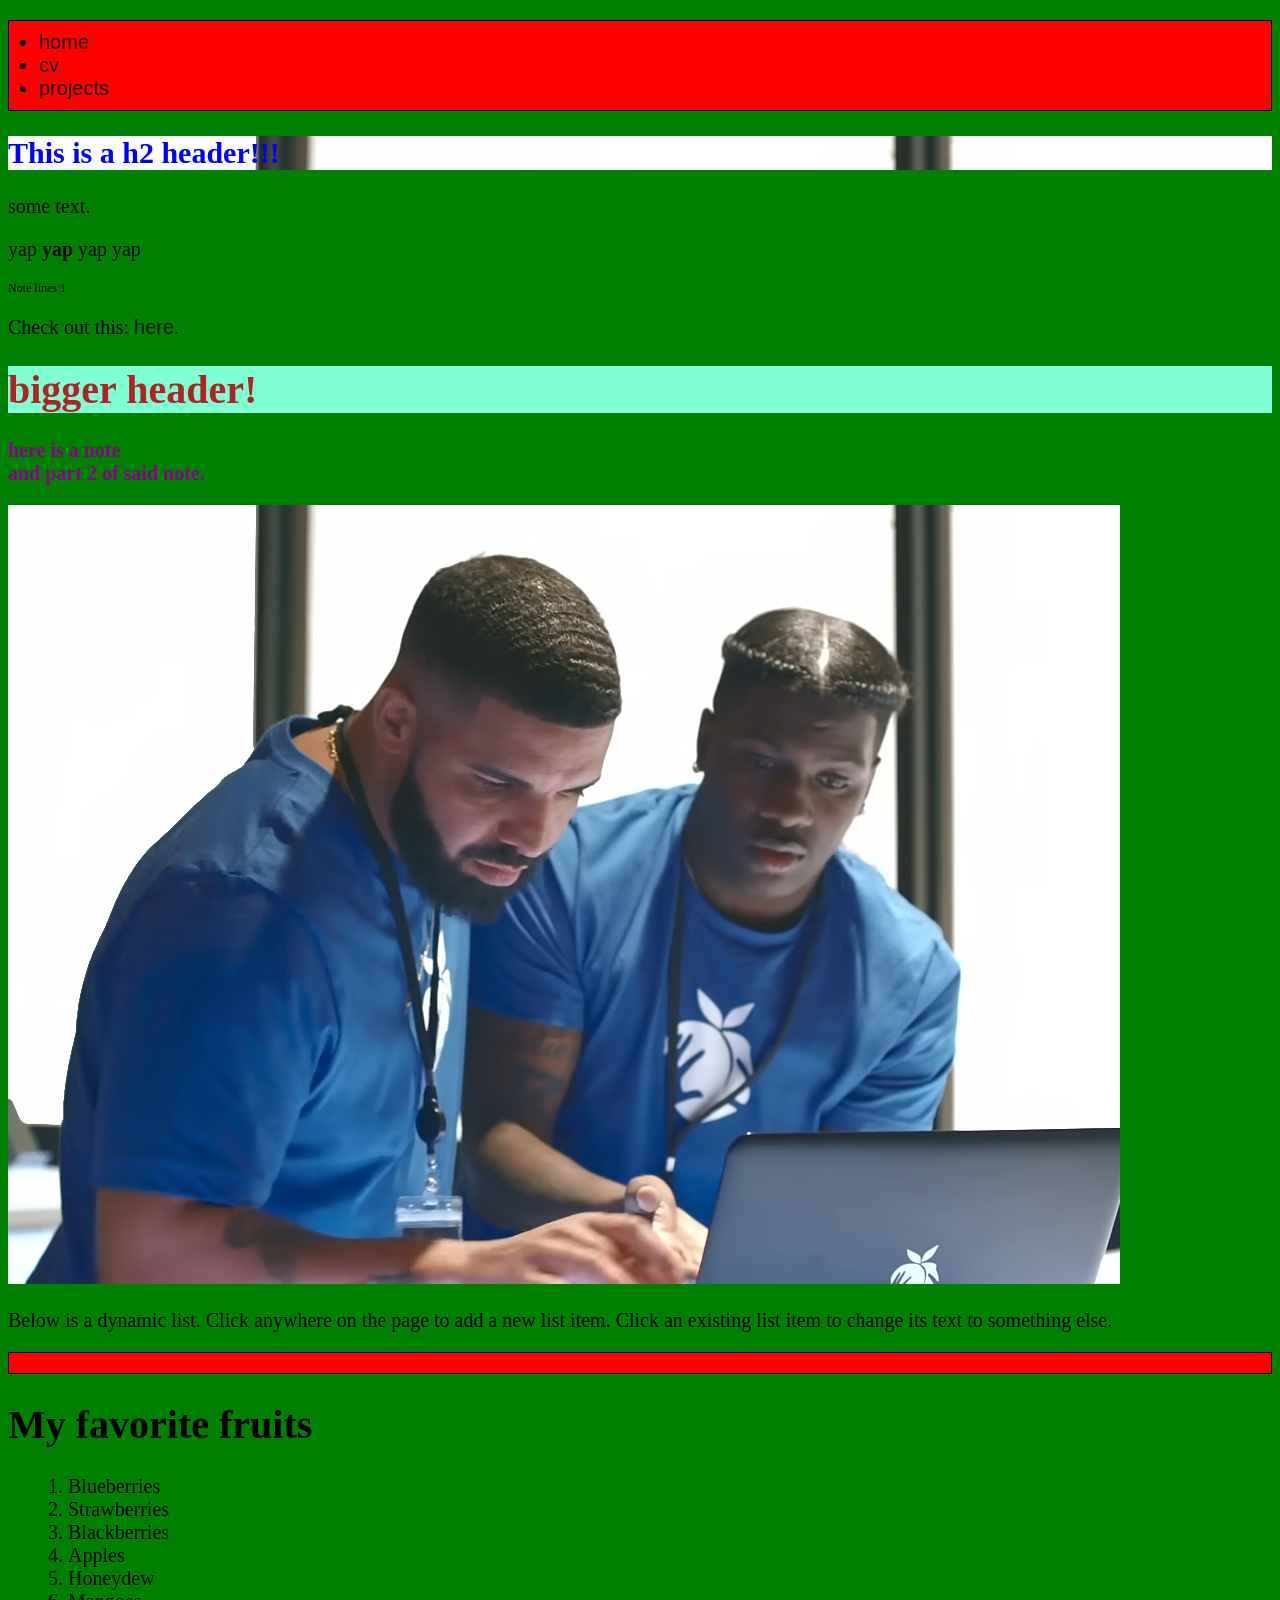
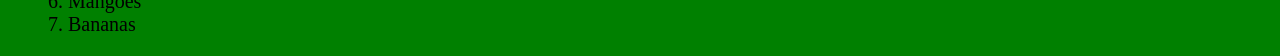
==== index.html @ 70c9c573 "basic testing of styles and adding CV page" ====
<!doctype html>
<html lang="en-US">
  <head>
    <meta charset="utf-8" />
    <meta name="viewport" content="width=device-width">

    <meta name="author" content="Daniel" />
    <meta name="description" content="Example description of my webpage. shows up in google description." />
    
    <link rel="icon" href="https://danielduncanson12.github.io/test_logo.png" />
    <link rel="apple-touch-icon" href="https://danielduncanson12.github.io/test_logo.png" />

    <script src="javafile.js" defer></script>

    <meta property="og:image" content="https://developer.mozilla.org/mdn-social-share.png">
    <meta property="og:description" content="This is an example page to demonstrate usage of metadata on web pages.">
    <meta property="og:title" content="Metadata; The HTML &lt;head&gt;, on MDN">


    <link href="style.css" rel="stylesheet" />

    <link rel="icon" href="https://danielduncanson12.github.io/test_logo.png" />

    <title> Test title </title>
  </head>

<nav style="background-color: aquamarine;">
    <ul>
        <li><a href="index.html">Home</a></li>
        <li><a href="cv.html">CV</a></li>
        <li><a href="projects.html">Projects</a></li>
    </ul>
</nav>

<header style="background-image: url(https://danielduncanson12.github.io/test_logo.png);" >
 
  <h2> This is a h2 header!!! </h1>


</header>




  <body>
    <p>some text. <p>
    yap <strong> yap </strong> yap yap </p>

    <div>
        <p style="font-size: 12px;">Note lines 1</p>
        <p>Check out this: <a href="https://developer.mozilla.org/en-US/docs/Learn_web_development/Core/Styling_basics/Getting_started">here</a>.</p>
    </div>

    <!-- <p>   Sample comment    </p> -->

    <h1 style="color: firebrick; background-color: aquamarine;">bigger header!</h1>
    <p class='note'> here is a note <br> and part 2 of said note.</p>

    <img src="https://danielduncanson12.github.io/test_logo.png" alt="Long description of 2 goats" title="drizzy helps out yachty"> 

    <script src="javafile.js"></script>


    <h1>My favorite fruits</h1>


    <ol>
        <li>Blueberries</li>
        <li>Strawberries</li>
        <li>Blackberries</li>
        <li>Apples</li>
        <li>Honeydew</li>
        <li>Mangoes</li>
        <li>Bananas</li>
    </ol>


  </body>
</html>
---- style.css ----
html {
  background-color: green;
  font-size: 20px;
}

ul {
  background: red;
  padding: 10px;
  border: 1px solid black;
}

li {
  margin-left: 20px;
}

h2 {
  color:blue;
  font-family: fantasy;
}

.note {
  color:darkmagenta;
  font-family: Georgia, 'Times New Roman', Times, serif;
  font-weight: 800;
}

a {
    font-weight: 200;
    font-family: Helvetica;
    text-decoration: none;
    text-transform: lowercase;
    color: #151814;
}

a:hover {
    color: #151814;
    background-color: #DFFFD6;
    text-transform: uppercase;
    font-weight: normal;
}

a:active {
    background-color: #F3FFE1;
}
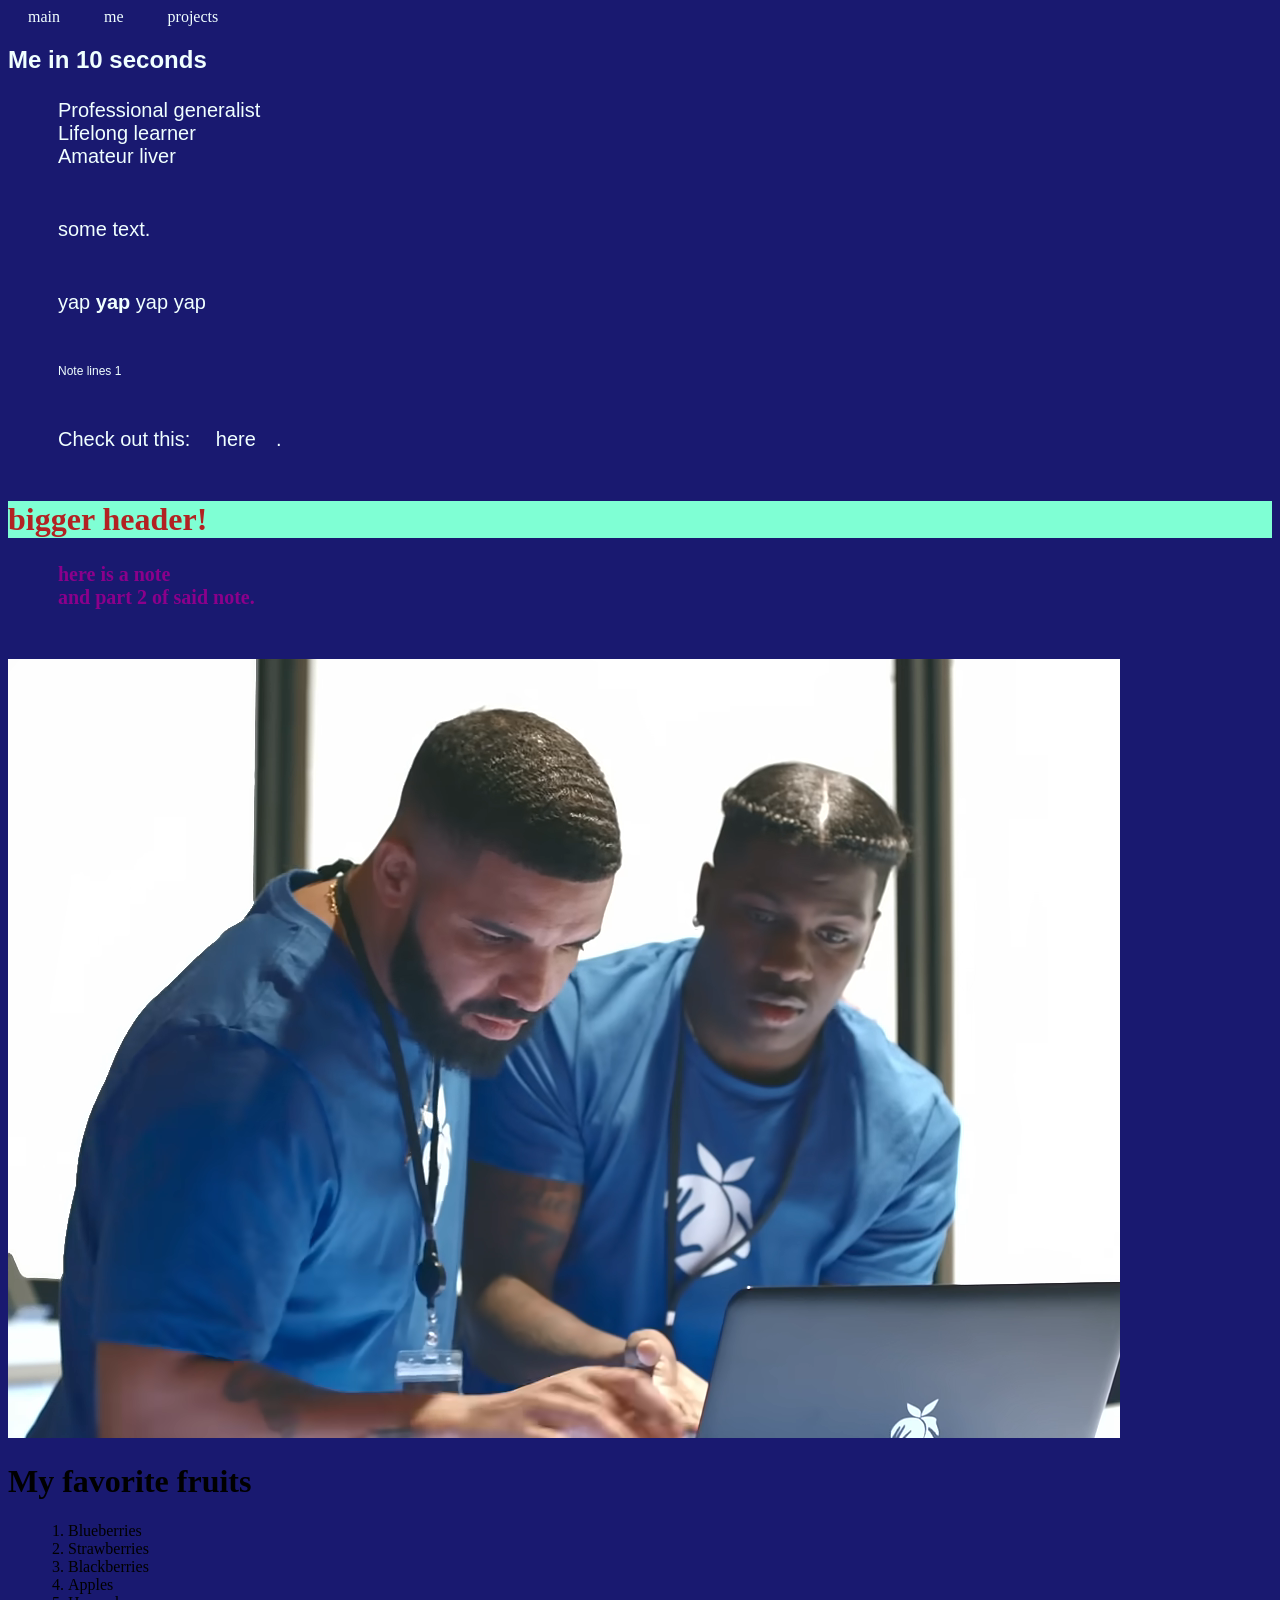
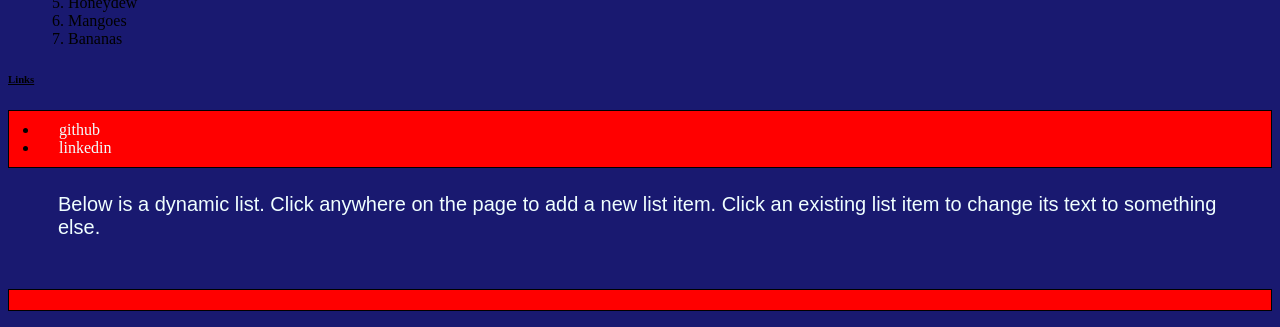
==== commit 2fdbe279: "First attempt at removing tests and stylising." ====
--- a/index.html
+++ b/index.html
@@ -24,18 +24,20 @@
     <title> Test title </title>
   </head>
 
-<nav style="background-color: aquamarine;">
-    <ul>
-        <li><a href="index.html">Home</a></li>
-        <li><a href="cv.html">CV</a></li>
-        <li><a href="projects.html">Projects</a></li>
-    </ul>
+<nav>
+    <a href="index.html">Main</a> 
+    <a href="cv.html">Me</a> 
+    <a href="projects.html">Projects</a>
 </nav>
 
-<header style="background-image: url(https://danielduncanson12.github.io/test_logo.png);" >
+<header>
  
-  <h2> This is a h2 header!!! </h1>
-
+  <h2> <strong> Me in 10 seconds </strong></h2>
+  <p> 
+    Professional generalist <br>
+    Lifelong learner <br>
+    Amateur liver
+  </p>
 
 </header>
 
@@ -58,11 +60,10 @@
 
     <img src="https://danielduncanson12.github.io/test_logo.png" alt="Long description of 2 goats" title="drizzy helps out yachty"> 
 
-    <script src="javafile.js"></script>
+    <!-- <script src="javafile.js"></script> -->
 
 
     <h1>My favorite fruits</h1>
-
 
     <ol>
         <li>Blueberries</li>
@@ -76,4 +77,15 @@
 
 
   </body>
+
+<footer> 
+  <h6> <u> Links </u> </h6>
+  <ul> 
+    <li><a href = "https://github.com/danielduncanson12"> GitHub </a></li>
+    <li> <a href="https://www.linkedin.com/in/daniel-duncanson/"> LinkedIn </a></li>
+  </ul>
+</footer>
+
+
+
 </html>
--- a/style.css
+++ b/style.css
@@ -1,6 +1,12 @@
 html {
-  background-color: green;
+  background-color:midnightblue;
+}
+
+p { 
+  color:azure;
   font-size: 20px;
+  font-family: Verdana, Geneva, Tahoma, sans-serif;
+  margin: 25px 50px 50px
 }
 
 ul {
@@ -14,8 +20,8 @@
 }
 
 h2 {
-  color:blue;
-  font-family: fantasy;
+  color: azure;
+  font-family: Verdana, Geneva, Tahoma, sans-serif;
 }
 
 .note {
@@ -25,18 +31,16 @@
 }
 
 a {
-    font-weight: 200;
-    font-family: Helvetica;
     text-decoration: none;
     text-transform: lowercase;
-    color: #151814;
+    color: azure;
+    margin: 20px 20px 20px
 }
 
 a:hover {
-    color: #151814;
-    background-color: #DFFFD6;
-    text-transform: uppercase;
-    font-weight: normal;
+    color: midnightblue;
+    background-color: azure;
+    text-transform: lowercase;
 }
 
 a:active {
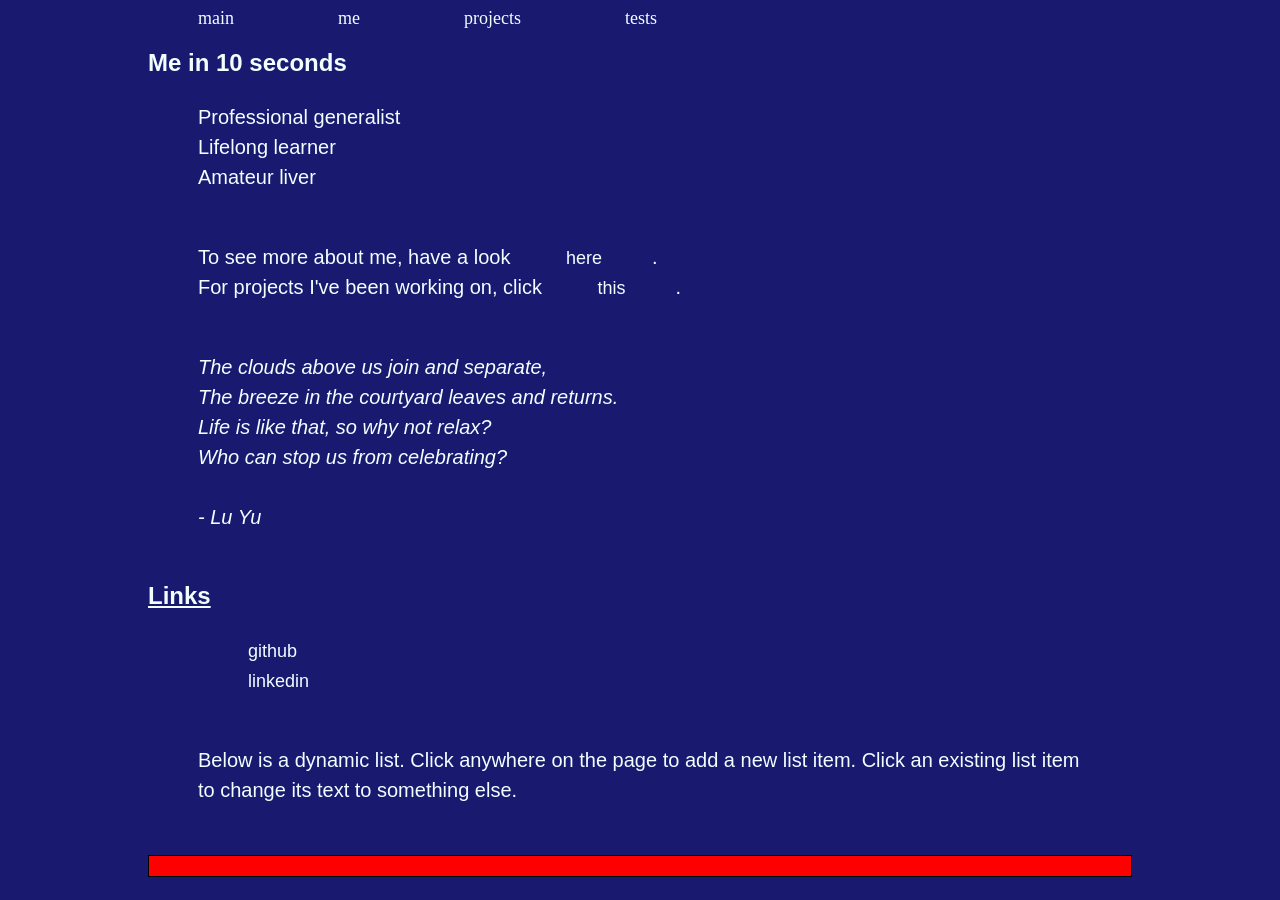
==== commit bbaab23f: ""big clean up"" ====
--- a/index.html
+++ b/index.html
@@ -24,68 +24,52 @@
     <title> Test title </title>
   </head>
 
-<nav>
+
+<header>
+  <nav>
     <a href="index.html">Main</a> 
     <a href="cv.html">Me</a> 
     <a href="projects.html">Projects</a>
-</nav>
+    <a href="tests.html">Tests</a>
+  </nav>
+</header>
 
-<header>
- 
+
+<body>
+
   <h2> <strong> Me in 10 seconds </strong></h2>
+
   <p> 
     Professional generalist <br>
     Lifelong learner <br>
     Amateur liver
   </p>
 
-</header>
+  <p> 
+    To see more about me, have a look <a href="me.html">here</a>. <br>
+    For projects I've been working on, click <a href="projects.html">this</a>.
+  </p>
 
+  <!-- Quote of the day? -->
 
-
-
-  <body>
-    <p>some text. <p>
-    yap <strong> yap </strong> yap yap </p>
-
-    <div>
-        <p style="font-size: 12px;">Note lines 1</p>
-        <p>Check out this: <a href="https://developer.mozilla.org/en-US/docs/Learn_web_development/Core/Styling_basics/Getting_started">here</a>.</p>
-    </div>
-
-    <!-- <p>   Sample comment    </p> -->
-
-    <h1 style="color: firebrick; background-color: aquamarine;">bigger header!</h1>
-    <p class='note'> here is a note <br> and part 2 of said note.</p>
-
-    <img src="https://danielduncanson12.github.io/test_logo.png" alt="Long description of 2 goats" title="drizzy helps out yachty"> 
-
-    <!-- <script src="javafile.js"></script> -->
-
-
-    <h1>My favorite fruits</h1>
-
-    <ol>
-        <li>Blueberries</li>
-        <li>Strawberries</li>
-        <li>Blackberries</li>
-        <li>Apples</li>
-        <li>Honeydew</li>
-        <li>Mangoes</li>
-        <li>Bananas</li>
-    </ol>
-
+  <p> <em> 
+    The clouds above us join and separate, <br>
+    The breeze in the courtyard leaves and returns. <br>
+    Life is like that, so why not relax? <br>
+    Who can stop us from celebrating? <br>
+    <br>
+                                        - Lu Yu
+  </em></p>
 
   </body>
 
+
 <footer> 
-  <h6> <u> Links </u> </h6>
-  <ul> 
-    <li><a href = "https://github.com/danielduncanson12"> GitHub </a></li>
-    <li> <a href="https://www.linkedin.com/in/daniel-duncanson/"> LinkedIn </a></li>
-  </ul>
+  <h2> <u> Links </u> </h2>
+  <p> 
+    <a href = "https://github.com/danielduncanson12"> GitHub </a><br>
+    <a href="https://www.linkedin.com/in/daniel-duncanson/"> LinkedIn </a>
+  </p>
 </footer>
 
-
-
 </html>
--- a/style.css
+++ b/style.css
@@ -1,12 +1,21 @@
 html {
   background-color:midnightblue;
+  max-width: 1000px;
+  margin: 0 auto;
+}
+
+.page-container {
+    max-width: 750px;   /* Controls the maximum width (roughly the middle half on desktop) */
+    width: 90%;         /* Ensures it shrinks gracefully on smaller mobile screens */
+    margin: 0 auto;     /* Automatically splits the remaining space equally on the left and right */
 }
 
 p { 
   color:azure;
   font-size: 20px;
   font-family: Verdana, Geneva, Tahoma, sans-serif;
-  margin: 25px 50px 50px
+  margin: 25px 50px 50px;
+  line-height: 1.5;
 }
 
 ul {
@@ -34,7 +43,8 @@
     text-decoration: none;
     text-transform: lowercase;
     color: azure;
-    margin: 20px 20px 20px
+    margin: 50px 50px 50px;
+    font-size: large;
 }
 
 a:hover {
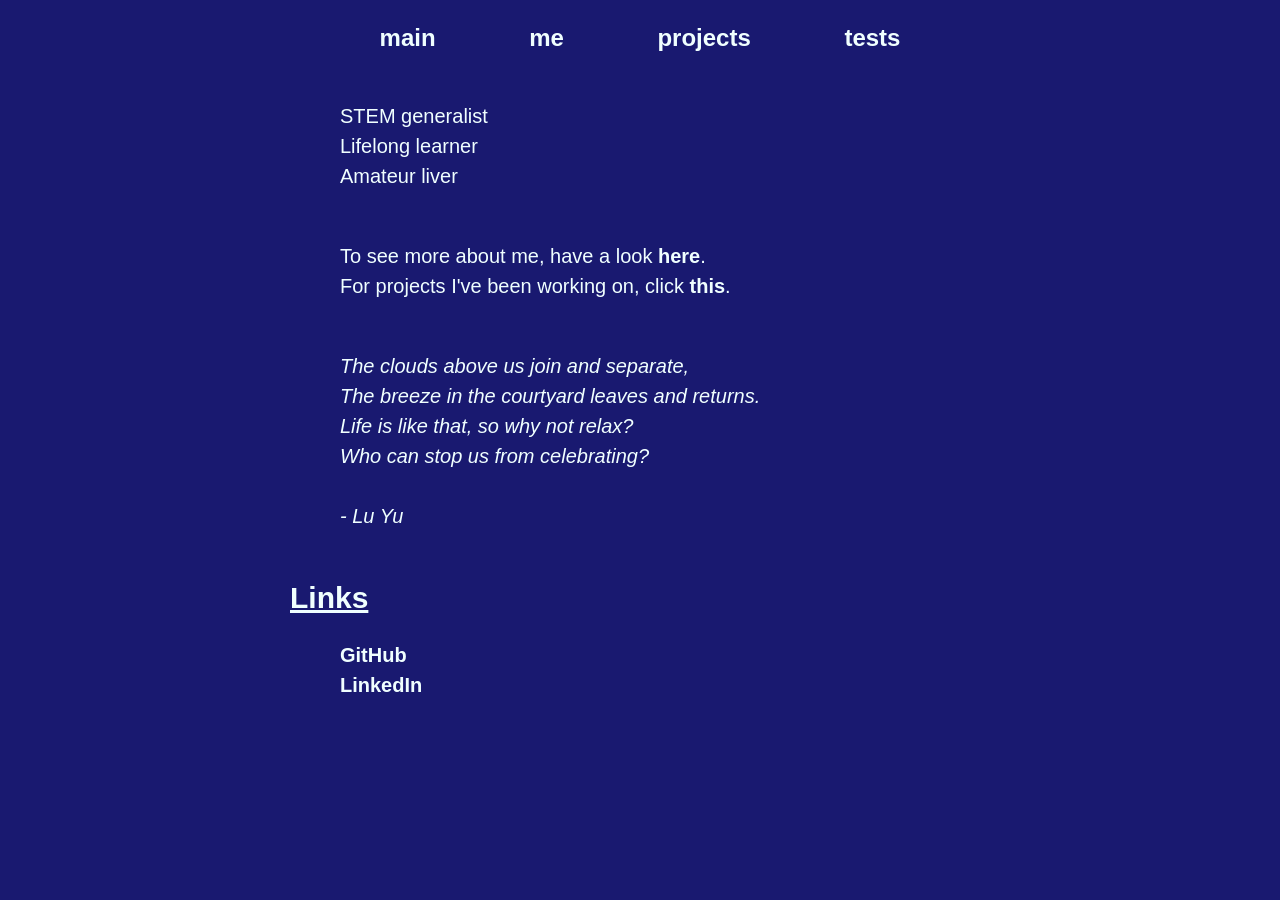
==== commit 5b4b5668: "1st iteration improving styling." ====
--- a/index.html
+++ b/index.html
@@ -9,8 +9,6 @@
     
     <link rel="icon" href="https://danielduncanson12.github.io/test_logo.png" />
     <link rel="apple-touch-icon" href="https://danielduncanson12.github.io/test_logo.png" />
-
-    <script src="javafile.js" defer></script>
 
     <meta property="og:image" content="https://developer.mozilla.org/mdn-social-share.png">
     <meta property="og:description" content="This is an example page to demonstrate usage of metadata on web pages.">
@@ -25,22 +23,23 @@
   </head>
 
 
-<header>
-  <nav>
-    <a href="index.html">Main</a> 
-    <a href="cv.html">Me</a> 
-    <a href="projects.html">Projects</a>
-    <a href="tests.html">Tests</a>
-  </nav>
-</header>
+
+<body class="page_style">
+
+  <header>
+    <nav class="nav_style">
+      <a href="index.html">Main</a> 
+      <a href="cv.html">Me</a> 
+      <a href="projects.html">Projects</a>
+      <a href="tests.html">Tests</a>
+    </nav>
+  </header>
 
 
-<body>
-
-  <h2> <strong> Me in 10 seconds </strong></h2>
+  <!-- <h2> <strong> Me in 10 seconds. </strong></h2>   -->
 
   <p> 
-    Professional generalist <br>
+    STEM generalist <br>
     Lifelong learner <br>
     Amateur liver
   </p>
@@ -61,15 +60,16 @@
                                         - Lu Yu
   </em></p>
 
+
+    <footer> 
+      <h2> <u> Links </u> </h2>
+      <p> 
+        <a href = "https://github.com/danielduncanson12"> GitHub </a><br>
+        <a href="https://www.linkedin.com/in/daniel-duncanson/"> LinkedIn </a>
+      </p>
+    </footer>
+
+
   </body>
 
-
-<footer> 
-  <h2> <u> Links </u> </h2>
-  <p> 
-    <a href = "https://github.com/danielduncanson12"> GitHub </a><br>
-    <a href="https://www.linkedin.com/in/daniel-duncanson/"> LinkedIn </a>
-  </p>
-</footer>
-
 </html>
--- a/style.css
+++ b/style.css
@@ -1,18 +1,16 @@
-html {
+html, body {
   background-color:midnightblue;
-  max-width: 1000px;
-  margin: 0 auto;
+  font-size: 20px;
 }
 
-.page-container {
-    max-width: 750px;   /* Controls the maximum width (roughly the middle half on desktop) */
-    width: 90%;         /* Ensures it shrinks gracefully on smaller mobile screens */
-    margin: 0 auto;     /* Automatically splits the remaining space equally on the left and right */
+.page_style {
+  max-width: 700px;
+  width: 90%;
+  margin: 0 auto;
 }
 
 p { 
   color:azure;
-  font-size: 20px;
   font-family: Verdana, Geneva, Tahoma, sans-serif;
   margin: 25px 50px 50px;
   line-height: 1.5;
@@ -39,20 +37,41 @@
   font-weight: 800;
 }
 
-a {
+.nav_style {
+    display: flex;
+    justify-content: space-evenly; 
+    align-items: center;
+    padding: 1rem 0;
+}
+
+.nav_style a{
     text-decoration: none;
     text-transform: lowercase;
     color: azure;
-    margin: 50px 50px 50px;
-    font-size: large;
+    font-family: Verdana, Geneva, Tahoma, sans-serif;
+    font-weight:bold;
+    font-size: 1.2rem;
+    transition: color 0.2s ease;
+    padding: 0.2rem
 }
 
-a:hover {
+
+.nav_style a:hover {
     color: midnightblue;
     background-color: azure;
     text-transform: lowercase;
+    border-radius: 10px 10px;
 }
 
-a:active {
-    background-color: #F3FFE1;
-}+a {
+  text-decoration: none;
+  font-weight: bold;
+  transition: color 0.1s ease;
+  color: azure;
+}
+a:hover { 
+  color:midnightblue;
+  background-color: azure;
+  border-radius: 5px;
+
+}
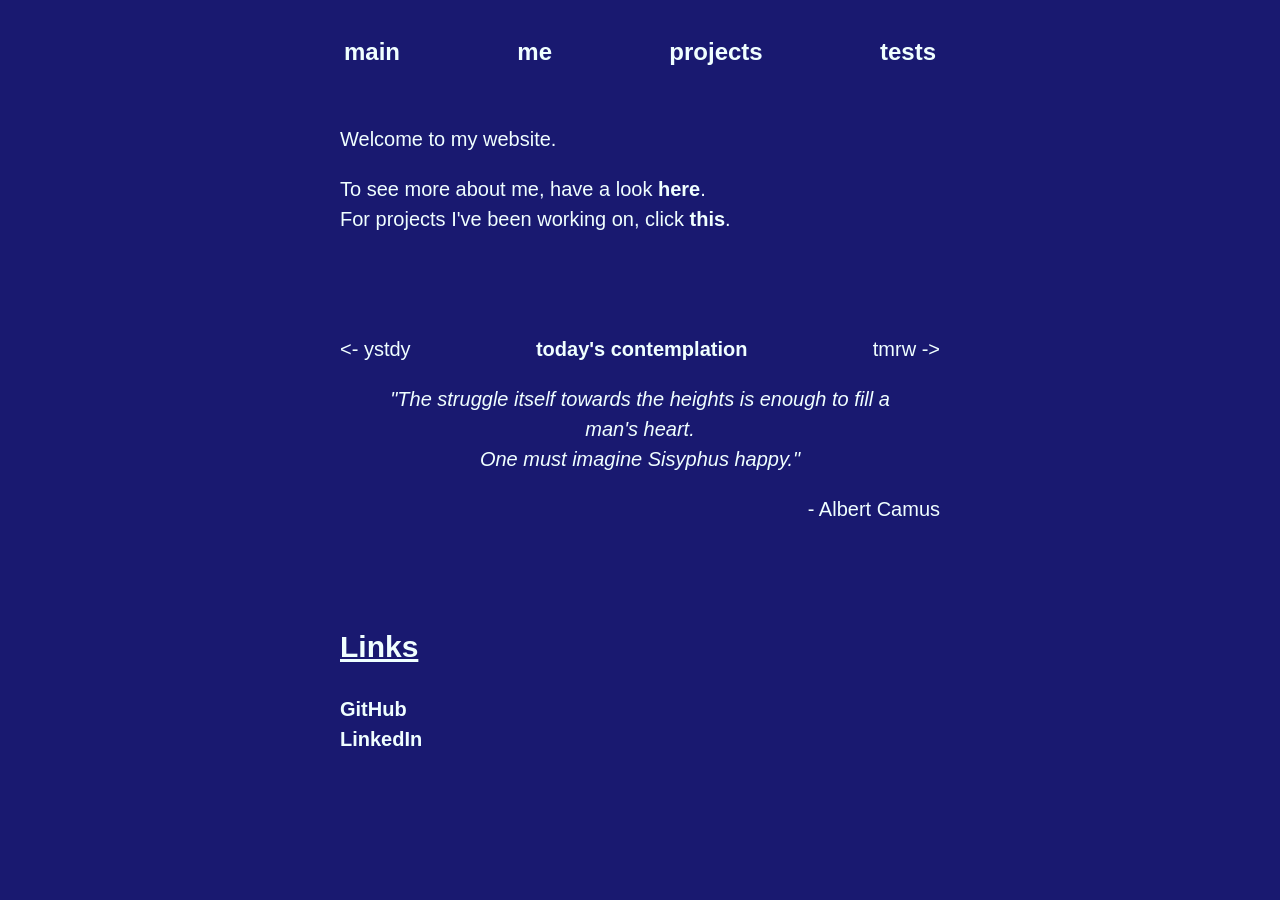
==== commit 72211d39: "1st draft working quote of the day. also cleaned up garbage." ====
--- a/index.html
+++ b/index.html
@@ -3,9 +3,8 @@
   <head>
     <meta charset="utf-8" />
     <meta name="viewport" content="width=device-width">
-
     <meta name="author" content="Daniel" />
-    <meta name="description" content="Example description of my webpage. shows up in google description." />
+    <meta name="description" content="This is my website." />
     
     <link rel="icon" href="https://danielduncanson12.github.io/test_logo.png" />
     <link rel="apple-touch-icon" href="https://danielduncanson12.github.io/test_logo.png" />
@@ -14,6 +13,7 @@
     <meta property="og:description" content="This is an example page to demonstrate usage of metadata on web pages.">
     <meta property="og:title" content="Metadata; The HTML &lt;head&gt;, on MDN">
 
+    <script defer src="quote_script.js"></script>
 
     <link href="style.css" rel="stylesheet" />
 
@@ -39,9 +39,7 @@
   <!-- <h2> <strong> Me in 10 seconds. </strong></h2>   -->
 
   <p> 
-    STEM generalist <br>
-    Lifelong learner <br>
-    Amateur liver
+    Welcome to my website.
   </p>
 
   <p> 
@@ -51,14 +49,15 @@
 
   <!-- Quote of the day? -->
 
-  <p> <em> 
-    The clouds above us join and separate, <br>
-    The breeze in the courtyard leaves and returns. <br>
-    Life is like that, so why not relax? <br>
-    Who can stop us from celebrating? <br>
-    <br>
-                                        - Lu Yu
-  </em></p>
+
+  <ul class="quotenav"> 
+    <li id="yesterday"> <a> <- ystdy </a> </li>
+    <li id="quoteheader"> </li>
+    <li id="tomorrow"> <a> tmrw -> </a> </li> 
+  </ul>
+  <blockquote id="quotetext"> Quote incoming! </blockquote>
+  <p id="quoteauthor"> Author </p>
+
 
 
     <footer> 
@@ -69,7 +68,5 @@
       </p>
     </footer>
 
-
   </body>
-
 </html>
--- a/style.css
+++ b/style.css
@@ -1,65 +1,40 @@
 html, body {
   background-color:midnightblue;
   font-size: 20px;
+  color: azure;
+  font-family: Verdana, Geneva, Tahoma, sans-serif;
+  line-height: 1.5;
+  margin: 0;
+  padding: 0;
 }
 
 .page_style {
-  max-width: 700px;
+  max-width: 600px;
   width: 90%;
   margin: 0 auto;
 }
 
-p { 
-  color:azure;
-  font-family: Verdana, Geneva, Tahoma, sans-serif;
-  margin: 25px 50px 50px;
-  line-height: 1.5;
-}
 
-ul {
-  background: red;
-  padding: 10px;
-  border: 1px solid black;
-}
-
-li {
-  margin-left: 20px;
-}
-
-h2 {
-  color: azure;
-  font-family: Verdana, Geneva, Tahoma, sans-serif;
-}
-
-.note {
-  color:darkmagenta;
-  font-family: Georgia, 'Times New Roman', Times, serif;
-  font-weight: 800;
-}
 
 .nav_style {
     display: flex;
-    justify-content: space-evenly; 
+    justify-content: space-between; 
     align-items: center;
-    padding: 1rem 0;
+    padding: 1.5rem 0;
 }
 
 .nav_style a{
     text-decoration: none;
     text-transform: lowercase;
-    color: azure;
-    font-family: Verdana, Geneva, Tahoma, sans-serif;
     font-weight:bold;
     font-size: 1.2rem;
-    transition: color 0.2s ease;
-    padding: 0.2rem
+    transition: color 1s ease;
+    padding: 0.2rem;
 }
-
 
 .nav_style a:hover {
     color: midnightblue;
     background-color: azure;
-    text-transform: lowercase;
     border-radius: 10px 10px;
 }
 
@@ -69,9 +44,46 @@
   transition: color 0.1s ease;
   color: azure;
 }
+
 a:hover { 
   color:midnightblue;
   background-color: azure;
   border-radius: 5px;
+}
+
+.quotenav{
+  margin-top: 5rem;
+  text-align: center;
+  display: flex;
+  list-style: none;
+  justify-content: space-between;
+  padding: 0;
+}
+
+#quoteheader{
+  font-weight: bold;
 
 }
+
+.quotenav a{
+  cursor: pointer;
+  font-weight: normal;
+}
+
+#quotetext{
+  font-style: italic;
+  text-align: center;
+  white-space: pre-line;
+}
+
+#quoteauthor{
+  text-align: right;
+  margin-bottom: 5rem;
+}
+
+
+.note {
+  color:darkmagenta;
+  font-family: Georgia, 'Times New Roman', Times, serif;
+  font-weight: 800;
+}
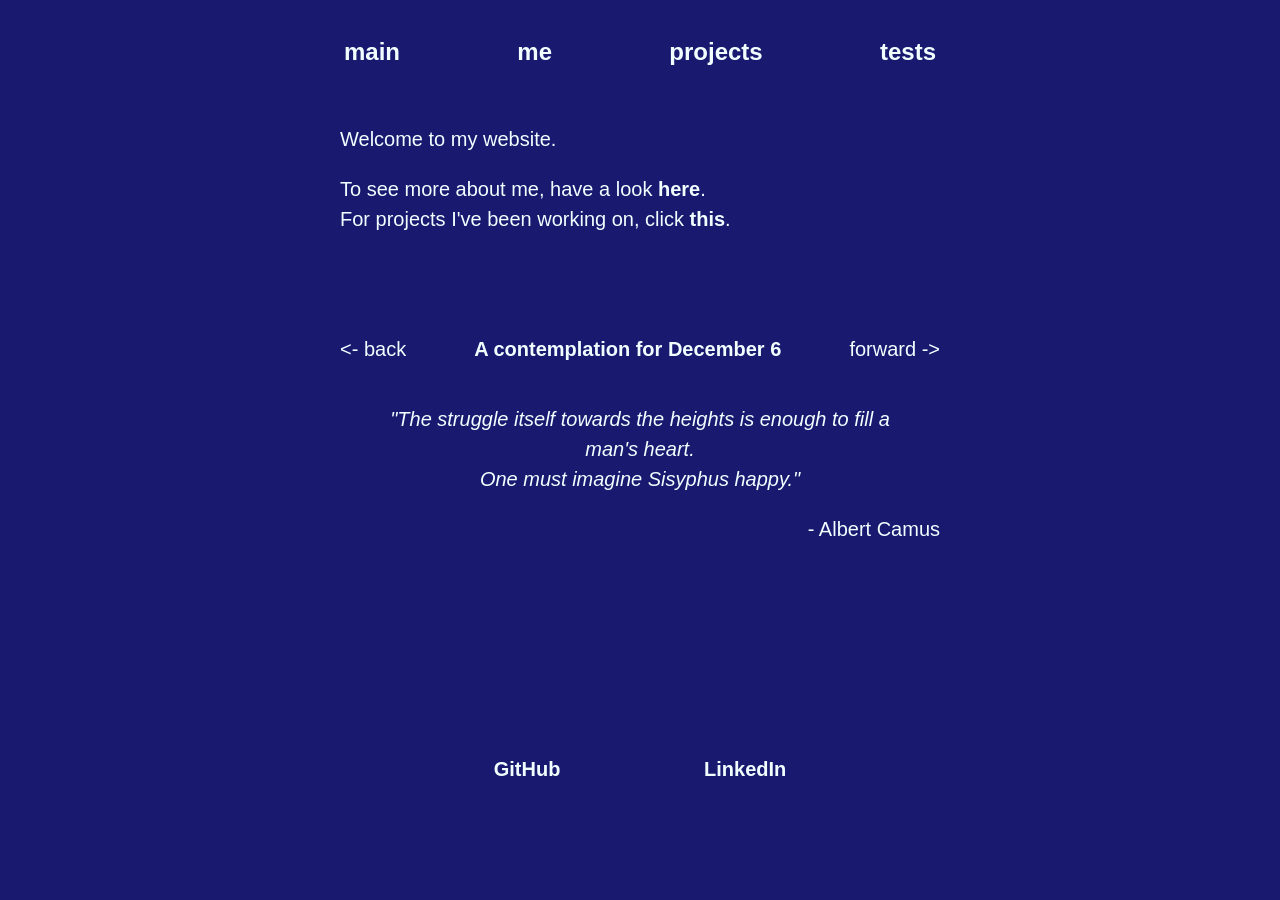
==== commit f900c1ed: "Quote bugs fixed. Skeletons of other pages added." ====
--- a/index.html
+++ b/index.html
@@ -13,7 +13,7 @@
     <meta property="og:description" content="This is an example page to demonstrate usage of metadata on web pages.">
     <meta property="og:title" content="Metadata; The HTML &lt;head&gt;, on MDN">
 
-    <script defer src="quote_script.js"></script>
+    <script defer src="quotes/quote_script.js"></script>
 
     <link href="style.css" rel="stylesheet" />
 
@@ -29,7 +29,7 @@
   <header>
     <nav class="nav_style">
       <a href="index.html">Main</a> 
-      <a href="cv.html">Me</a> 
+      <a href="me.html">Me</a> 
       <a href="projects.html">Projects</a>
       <a href="tests.html">Tests</a>
     </nav>
@@ -47,13 +47,14 @@
     For projects I've been working on, click <a href="projects.html">this</a>.
   </p>
 
-  <!-- Quote of the day? -->
 
 
+  <!-- Quote of the day -->
+
   <ul class="quotenav"> 
-    <li id="yesterday"> <a> <- ystdy </a> </li>
+    <li id="yesterday"> <a> <- back </a> </li>
     <li id="quoteheader"> </li>
-    <li id="tomorrow"> <a> tmrw -> </a> </li> 
+    <li id="tomorrow"> <a> forward -> </a> </li> 
   </ul>
   <blockquote id="quotetext"> Quote incoming! </blockquote>
   <p id="quoteauthor"> Author </p>
@@ -61,12 +62,10 @@
 
 
     <footer> 
-      <h2> <u> Links </u> </h2>
-      <p> 
-        <a href = "https://github.com/danielduncanson12"> GitHub </a><br>
-        <a href="https://www.linkedin.com/in/daniel-duncanson/"> LinkedIn </a>
-      </p>
+      <ul> 
+        <li> <a href = "https://github.com/danielduncanson12"> GitHub </a> </li>
+        <li> <a href="https://www.linkedin.com/in/daniel-duncanson/"> LinkedIn </a> </li>
+      </ul>
     </footer>
-
   </body>
 </html>
--- a/style.css
+++ b/style.css
@@ -53,6 +53,7 @@
 
 .quotenav{
   margin-top: 5rem;
+  margin-bottom: 2rem;
   text-align: center;
   display: flex;
   list-style: none;
@@ -87,3 +88,12 @@
   font-family: Georgia, 'Times New Roman', Times, serif;
   font-weight: 800;
 }
+
+footer ul{
+  margin-top: 10rem;
+  text-align: center;
+  display: flex;
+  list-style: none;
+  justify-content:space-evenly;
+  padding: 0.5rem;
+}
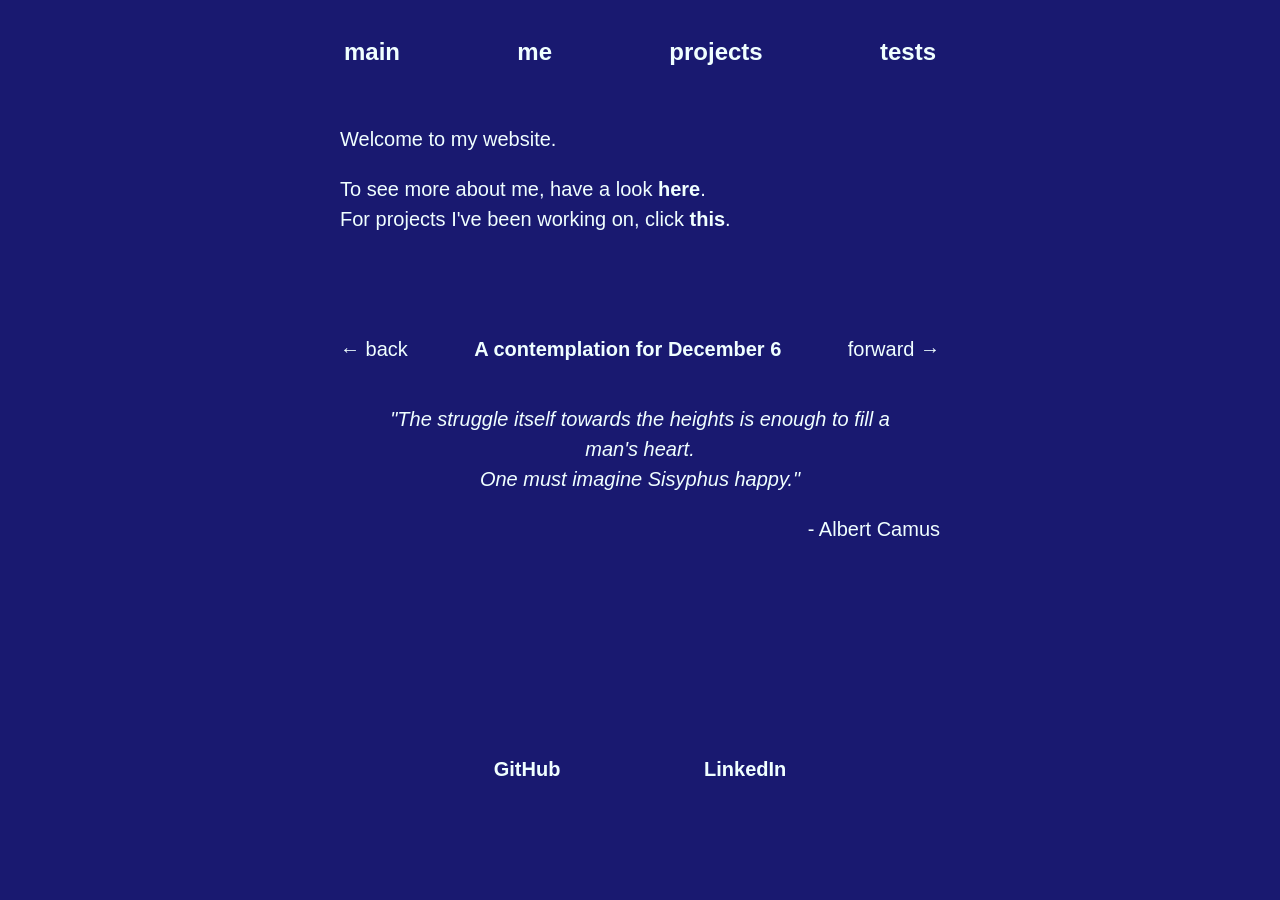
==== commit c4c6a6e9: "Quotes bug fix" ====
--- a/index.html
+++ b/index.html
@@ -52,9 +52,9 @@
   <!-- Quote of the day -->
 
   <ul class="quotenav"> 
-    <li id="yesterday"> <a> <- back </a> </li>
+    <li id="yesterday"> <a> &larr; back </a> </li>
     <li id="quoteheader"> </li>
-    <li id="tomorrow"> <a> forward -> </a> </li> 
+    <li id="tomorrow"> <a> forward &rarr; </a> </li> 
   </ul>
   <blockquote id="quotetext"> Quote incoming! </blockquote>
   <p id="quoteauthor"> Author </p>
